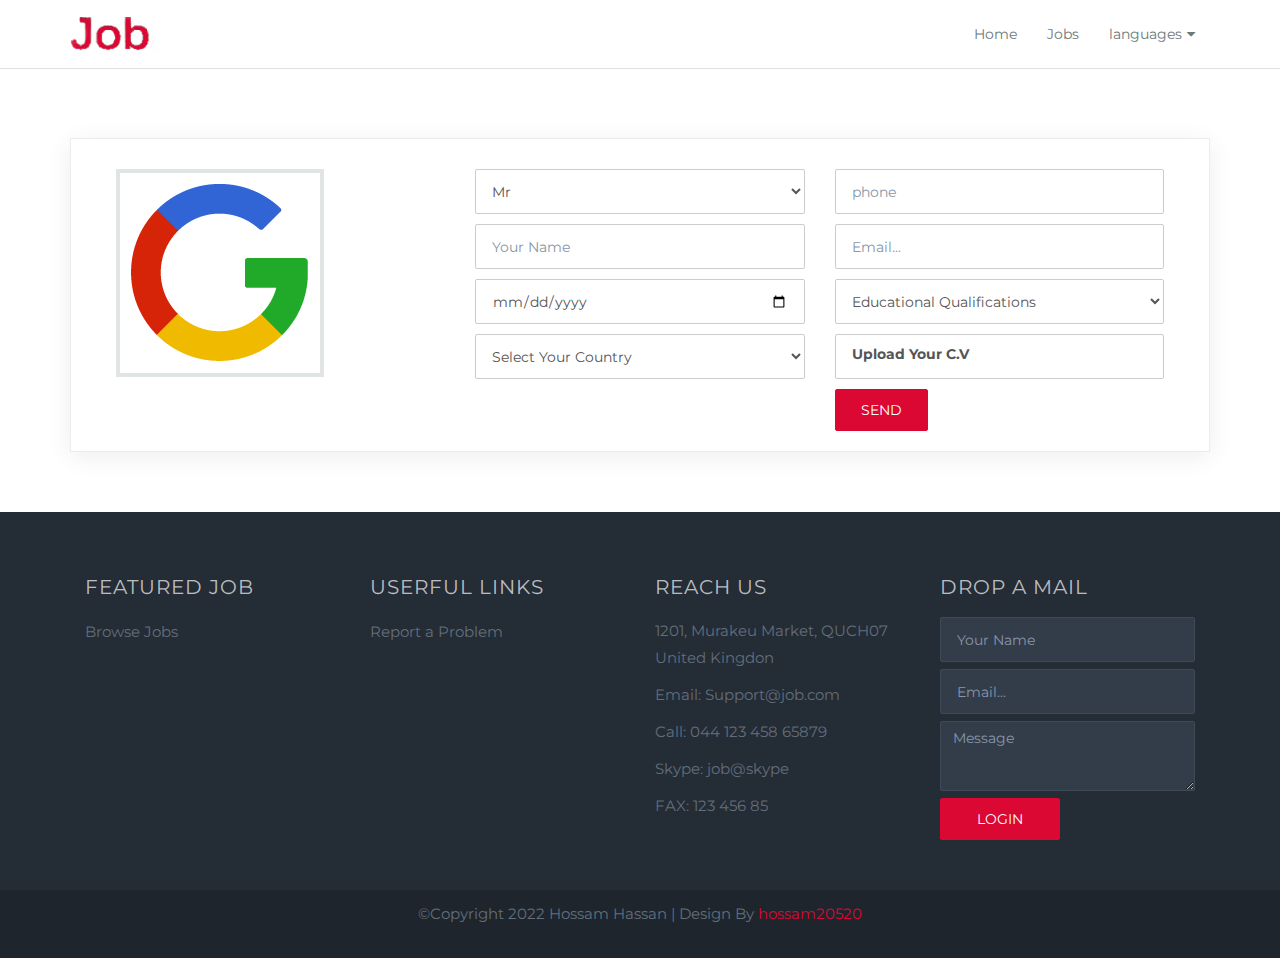
==== apply-form.html @ 7c77bc92 "first" ====
<!doctype html>
<html class="no-js" lang="en">
    <head>
        <meta charset="utf-8">
        <meta http-equiv="X-UA-Compatible" content="IE=edge,chrome=1">
        <title>Jober Desk | Responsive Job Portal Template</title>
        <meta name="description" content="">
        <meta name="viewport" content="width=device-width, initial-scale=1">
		
        <!-- All Plugin Css --> 
		<link rel="stylesheet" href="css/plugins.css">
		
		<!-- Style & Common Css --> 
		<link rel="stylesheet" href="css/common.css">
        <link rel="stylesheet" href="css/main.css">

    </head>
	
    <body>

		<!-- Navigation Start  -->
		<nav class="navbar navbar-default navbar-sticky bootsnav">

			<div class="container">      
				<!-- Start Header Navigation -->
				<div class="navbar-header">
					<button type="button" class="navbar-toggle" data-toggle="collapse" data-target="#navbar-menu">
						<i class="fa fa-bars"></i>
					</button>
					<a class="navbar-brand" href="index.html"><img src="img/logo.png" class="logo" alt=""></a>
				</div>
				<!-- End Header Navigation -->

				<!-- Collect the nav links, forms, and other content for toggling -->
				<div class="collapse navbar-collapse" id="navbar-menu">
					<ul class="nav navbar-nav navbar-right" data-in="fadeInDown" data-out="fadeOutUp">
							<li><a href="index.html">Home</a></li> 
							<!-- <li><a href="login.html">Login</a></li> -->
							<li><a href="browse-job.html">Jobs</a></li> 
							<li class="dropdown">
								<a href="#" class="dropdown-toggle" data-toggle="dropdown">languages</a>
								<ul class="dropdown-menu animated fadeOutUp" style="display: none; opacity: 1;">
									<li class="active"><a href="#">English</a></li>
									<li><a href="#">عربي</a></li>
									<li><a href="">日本語</a></li>
									<li><a href="">සිංහල</a></li>
									<li><a href="">தமிழ்</a></li>
									
									
								</ul>
							</li>
						</ul>
				</div><!-- /.navbar-collapse -->
			</div>   
		</nav>
		<!-- Navigation End  -->
	
    <!-- Main jumbotron for a primary marketing message or call to action -->
	<!-- <section class="inner-banner" style="backend:#242c36 url(https://via.placeholder.com/1920x600)no-repeat;">
		<div class="container">
			<div class="caption">
				<h2>Get your jobs</h2>
				<p>Get your Popular jobs <span>202 New job</span></p>
			</div>
		</div>
	</section> -->


	<section class="profile-detail">
		<div class="container">
			<div class="col-md-12">
				<div class="row">
					
					
					
					<div class="basic-information">

	
						<form>

							<div class="col-md-4 col-sm-4"> 
								<img src="img/google.png" alt="" class="img-responsive">
								<br>
							</div>
						<div class="col-md-4 col-sm-4"> 
							<select class="form-control selectpicker">
								<option>Mr</option>
								<option>Mrs</option>
								<option>Ms</option>
								<option>Dr</option>
								<option>Other</option>
							
							  </select>
							  <input type="text" class="form-control input-lg" placeholder="Your Name">
							  <input type="date" class="form-control input-lg" placeholder="Date of Birth">

							  <select class="form-control selectpicker">
								<option>Select Your Country</option>
								<option>EGYPT</option>
								<option>USA</option>
							  </select>
						</div>

						<div class="col-md-4 col-sm-4"> 

							
						
								
								<input type="text" class="form-control input-lg" placeholder="phone">
								<input type="text" class="form-control input-lg" placeholder="Email...">
								
								<select class="form-control selectpicker">
									<option>Educational Qualifications</option>
									<option>O/L</option>
									<option>Diploma</option>
									<option>Master</option>
								  </select>
								  <input type="file" id="files" class="hidden"/>
                                <label  class="form-control input-lg" for="files">Upload Your C.V</label>
								<!-- <textarea class="form-control" placeholder="Message"></textarea> -->

								
								<button type="submit" class="btn btn-primary">SEND</button>
							
						</div>
						
						
					</form>
			
					</div>
					
				</div>
			</div>
		</div>
	</section>

		<!-- footer start -->
		<footer>
			<div class="container">
				<div class="col-md-3 col-sm-6">
					<h4>Featured Job</h4>
					<ul>
						<li><a href="#">Browse Jobs</a></li>
					
					</ul>
				</div>
				
				<div class="col-md-3 col-sm-6">
					<h4>Userful links</h4>
					<ul>
					
						
						<li><a href="#">Report a Problem</a></li>
					
					
					</ul>
				</div>
				
				<div class="col-md-3 col-sm-6">
					<h4>Reach Us</h4>
					<address>
					<ul>
					<li>1201, Murakeu Market, QUCH07<br>
					United Kingdon</li>
					<li>Email: Support@job.com</li>
					<li>Call: 044 123 458 65879</li>
					<li>Skype: job@skype</li>
					<li>FAX: 123 456 85</li>
					</ul>
					</address>
				</div>
				
				<div class="col-md-3 col-sm-6">
					<h4>Drop A Mail</h4>
					<form>
						<input type="text" class="form-control input-lg" placeholder="Your Name">
						<input type="text" class="form-control input-lg" placeholder="Email...">
						<textarea class="form-control" placeholder="Message"></textarea>
						<button type="submit" class="btn btn-primary">Login</button>
					</form>
				</div>
				
				
			</div>
			<div class="copy-right">

			 <p>&copy;Copyright 2022 Hossam Hassan | Design By <a href="https://github.com/hossam20520">hossam20520</a></p>
			</div>
		</footer>
		 
		<script type="text/javascript" src="js/jquery.min.js"></script>
		<script src="js/bootstrap.min.js"></script>
		<script type="text/javascript" src="js/owl.carousel.min.js"></script>
		<script src="js/bootsnav.js"></script>
		<script src="js/main.js"></script>
    </body>
</html>
---- css/common.css ----
/* ==============================================================

Template name : Bootsnav - Multi Purpose Header
Categorie : Bootstrap Menu in CSS
Author : adamnurdin01
Version : v.1.1
Created : 2016-06-02
Last update : 2016-06-11

============================================================== */
/*
Typography
=========================== */
html,body {
    width:100%;
    height: auto;
    margin:0;
    padding:0;
    overflow-x: hidden;
}

body {
    font-family: 'Open Sans', sans-serif;
    position: relative;
	font-size:14px;
	line-height:24px;
	color:#6f6f6f;
}

a{
    color: #6f6f6f;
}

a,
a:active,
a:focus,
a:hover{
	outline:none;
	-webkit-transition: all 0.3s ease-in-out;
	-moz-transition: all 0.3s ease-in-out;
	-o-transition: all 0.3s ease-in-out;
	-ms-transition: all 0.3s ease-in-out;
	transition: all 0.3s ease-in-out;
}

a:hover{
	text-decoration:underline;
}

h1, h2, h3, h4, h5, h6{
	color:#3f3f3f;
	margin:0 0 15px 0;
    letter-spacing: 1px;
    font-weight: bold;
}

h1{
	font-size:48px;
	line-height:52px;
}

h2{
	font-size:36px;
	line-height:48px;
}

h3{
	font-size:30px;
	line-height:36px;
}

h4{
	font-size:24px;
	line-height:30px;
}

h5{
	font-size:18px;
	line-height:24px;
}

h6{
	font-size:14px;
	line-height:18px;
}

p{
	margin-bottom:20px;
}

.wrapper{
    min-height: 800px;
}

/*
Navbar
=========================== */
/* Navbar Atribute ------*/
.attr-nav > ul > li > a{
    padding: 28px 15px;
}

ul.cart-list > li.total > .btn{
    border-bottom: solid 1px #cfcfcf !important;
    color: #fff !important;
    padding: 10px 15px;
}

@media (min-width: 1024px) {
    /* Navbar General ------*/
    nav.navbar ul.nav > li > a{
        padding: 30px 15px;
        font-weight: 600;
    }
    
    nav.navbar .navbar-brand{
        margin-top: 0;
    }
    


    nav.navbar .navbar-brand{
        margin-top: 0;
    }
    
    nav.navbar .navbar-brand img.logo{
        position:relative;
		max-width: 80%;
		top:2px;
    }
	nav.navbar.sticked .navbar-brand img.logo{
        position:relative;
		top:7px;
		max-width:60%;
    }
    
    nav.navbar li.dropdown ul.dropdown-menu{
        border-top: solid 5px;
    }
    
    /* Navbar Center ------*/
    nav.navbar-center .navbar-brand{
        margin: 0 !important;
    }
    
    /* Navbar Brand Top ------*/
    nav.navbar-brand-top .navbar-brand{
        margin: 10px !important;
    }
    
    /* Navbar Full ------*/
    nav.navbar-full .navbar-brand{
        position: relative;
        top: -15px;
    }
    
    /* Navbar Sidebar ------*/
    nav.navbar-sidebar ul.nav,
    nav.navbar-sidebar .navbar-brand{
        margin-bottom: 50px;
    }
    
    nav.navbar-sidebar ul.nav > li > a{
        padding: 10px 15px;
        font-weight: bold;
    }
    
    /* Navbar Transparent & Fixed ------*/
    nav.navbar.bootsnav.navbar-transparent.white{
        background-color: rgba(255,255,255,0.3);
        border-bottom: solid 1px #bbb;
    }
    
    nav.navbar.navbar-inverse.bootsnav.navbar-transparent.dark,
    nav.navbar.bootsnav.navbar-transparent.dark{
        background-color: rgba(0,0,0,0.3);
        border-bottom: solid 1px #555;
    }
    
    nav.navbar.bootsnav.navbar-transparent.white .attr-nav{
        border-left: solid 1px #bbb;
    }
    
    nav.navbar.navbar-inverse.bootsnav.navbar-transparent.dark .attr-nav,
    nav.navbar.bootsnav.navbar-transparent.dark .attr-nav{
        border-left: solid 1px #555;
    }
    
    nav.navbar.bootsnav.no-background.white .attr-nav > ul > li > a,
    nav.navbar.bootsnav.navbar-transparent.white .attr-nav > ul > li > a,
    nav.navbar.bootsnav.navbar-transparent.white ul.nav > li > a,
    nav.navbar.bootsnav.no-background.white ul.nav > li > a{
        color: #fff;
    }
    
    nav.navbar.bootsnav.navbar-transparent.dark .attr-nav > ul > li > a,
    nav.navbar.bootsnav.navbar-transparent.dark ul.nav > li > a{
        color: #eee;
    }
}

@media (max-width: 992px) {
    /* Navbar General ------*/
    nav.navbar .navbar-brand{
        margin-top: 0;
        position: relative;
        top: -2px;
    }
    
    nav.navbar .navbar-brand img.logo{
    width: 150px;
    margin-top: 8px;
    }
    
    .attr-nav > ul > li > a{
        padding: 16px 15px 15px;
    }
    
    /* Navbar Mobile slide ------*/
    nav.navbar.navbar-mobile ul.nav > li > a{
        padding: 15px 15px;
    }
    
    nav.navbar.navbar-mobile ul.nav ul.dropdown-menu > li > a{
        padding-right: 15px !important;
        padding-top: 15px !important;
        padding-bottom: 15px !important;
    }
    
    nav.navbar.navbar-mobile ul.nav ul.dropdown-menu .col-menu .title{
        padding-right: 30px !important;
        padding-top: 13px !important;
        padding-bottom: 13px !important;
    }
    
    nav.navbar.navbar-mobile ul.nav ul.dropdown-menu .col-menu ul.menu-col li a{
        padding-top: 13px !important;
        padding-bottom: 13px !important;
    }
    
    /* Navbar Full ------*/
     nav.navbar-full .navbar-brand{
        top: 0;
        padding-top: 10px;
    }
}

/* Navbar Inverse
=================================*/
nav.navbar.navbar-inverse{
    background-color: #222;
    border-bottom: solid 1px #303030;
}

nav.navbar.navbar-inverse ul.cart-list > li.total > .btn{
    border-bottom: solid 1px #222 !important;
}

nav.navbar.navbar-inverse ul.cart-list > li.total .pull-right{
    color: #fff;
}

nav.navbar.navbar-inverse.megamenu ul.dropdown-menu.megamenu-content .content ul.menu-col li a,
nav.navbar.navbar-inverse ul.nav > li > a{
    color: #eee;
}

nav.navbar.navbar-inverse ul.nav > li.dropdown > a{
    background-color: #222;
}

nav.navbar.navbar-inverse li.dropdown ul.dropdown-menu > li > a{
    color: #999;
}

nav.navbar.navbar-inverse ul.nav .dropdown-menu h1,
nav.navbar.navbar-inverse ul.nav .dropdown-menu h2,
nav.navbar.navbar-inverse ul.nav .dropdown-menu h3,
nav.navbar.navbar-inverse ul.nav .dropdown-menu h4,
nav.navbar.navbar-inverse ul.nav .dropdown-menu h5,
nav.navbar.navbar-inverse ul.nav .dropdown-menu h6{
    color: #fff;
}

nav.navbar.navbar-inverse .form-control{
    background-color: #333;
    border-color: #303030;
    color: #fff;
}

nav.navbar.navbar-inverse .attr-nav > ul > li > a{
    color: #eee;
}

nav.navbar.navbar-inverse .attr-nav > ul > li.dropdown ul.dropdown-menu{
    background-color: #222;
    border-left: solid 1px #303030;
    border-bottom: solid 1px #303030;
    border-right: solid 1px #303030;
}

nav.navbar.navbar-inverse ul.cart-list > li{
    border-bottom: solid 1px #303030;
    color: #eee;
}

nav.navbar.navbar-inverse ul.cart-list > li img{
    border: solid 1px #303030;
}

nav.navbar.navbar-inverse ul.cart-list > li.total{
    background-color: #333;
}

nav.navbar.navbar-inverse .share ul > li > a{
    background-color: #555;
}

nav.navbar.navbar-inverse .dropdown-tabs .tab-menu{
    border-right: solid 1px #303030;
}

nav.navbar.navbar-inverse .dropdown-tabs .tab-menu > ul > li > a{
    border-bottom: solid 1px #303030;
}

nav.navbar.navbar-inverse .dropdown-tabs .tab-content{
    border-left: solid 1px #303030;
}

nav.navbar.navbar-inverse .dropdown-tabs .tab-menu > ul > li > a:hover,
nav.navbar.navbar-inverse .dropdown-tabs .tab-menu > ul > li > a:focus,
nav.navbar.navbar-inverse .dropdown-tabs .tab-menu > ul > li.active > a{
    background-color: #333 !important;
}

nav.navbar-inverse.navbar-full ul.nav > li > a{
    border:none;
}

nav.navbar-inverse.navbar-full .navbar-collapse .wrap-full-menu{
    background-color: #222;
}

nav.navbar-inverse.navbar-full .navbar-toggle{
    background-color: #222 !important;
    color: #6f6f6f;
}

@media (min-width: 1024px) {
    nav.navbar.navbar-inverse ul.nav .dropdown-menu{
        background-color: #222 !important;
        border-left: solid 1px #303030 !important;
        border-bottom: solid 1px #303030 !important;
        border-right: solid 1px #303030 !important;
    }

    nav.navbar.navbar-inverse li.dropdown ul.dropdown-menu > li > a{
        border-bottom: solid 1px #303030;
    }
    
    nav.navbar.navbar-inverse ul.dropdown-menu.megamenu-content .col-menu{
        border-left: solid 1px #303030;
        border-right: solid 1px #303030;
    }
    
    nav.navbar.navbar-inverse.navbar-transparent.dark{
        background-color: rgba(0,0,0,0.3);
        border-bottom: solid 1px #999;
    }
    
    nav.navbar.navbar-inverse.navbar-transparent.dark .attr-nav{
        border-left: solid 1px #999;
    }
    
    nav.navbar.navbar-inverse.no-background.white .attr-nav > ul > li > a,
    nav.navbar.navbar-inverse.navbar-transparent.dark .attr-nav > ul > li > a,
    nav.navbar.navbar-inverse.navbar-transparent.dark ul.nav > li > a,
    nav.navbar.navbar-inverse.no-background.white ul.nav > li > a{
        color: #fff;
    }
    
    nav.navbar.navbar-inverse.no-background.dark .attr-nav > ul > li > a,
    nav.navbar.navbar-inverse.no-background.dark .attr-nav > ul > li > a,
    nav.navbar.navbar-inverse.no-background.dark ul.nav > li > a,
    nav.navbar.navbar-inverse.no-background.dark ul.nav > li > a{
        color: #3f3f3f;
    }
}
@media (max-width: 992px)  {
    nav.navbar.navbar-inverse .navbar-toggle{
        color: #eee;
        background-color: #222 !important;
    }
    
    nav.navbar.navbar-inverse .navbar-nav > li > a{
        border-top: solid 1px #303030;
        border-bottom: solid 1px #303030;
    }
    
    nav.navbar.navbar-inverse ul.nav li.dropdown ul.dropdown-menu  > li > a{
        color: #999;
        border-bottom: solid 1px #303030;
    }
    
    nav.navbar.navbar-inverse .dropdown .megamenu-content .col-menu .title{
        border-bottom: solid 1px #303030;
        color: #eee;
    }
    
    nav.navbar.navbar-inverse .dropdown .megamenu-content .col-menu ul > li > a{
        border-bottom: solid 1px #303030;
        color: #999 !important;
    }
    
    nav.navbar.navbar-inverse .dropdown .megamenu-content .col-menu.on:last-child .title{
        border-bottom: solid 1px #303030;
    }
    
    nav.navbar.navbar-inverse .dropdown-tabs .tab-menu > ul{
        border-top: solid 1px #303030;
    }
    
    nav.navbar.navbar-inverse.navbar-mobile .navbar-collapse{
        background-color: #222;
    }
}
@media (max-width: 767px)  {
    nav.navbar.navbar-inverse.navbar-mobile ul.nav{
        border-top: solid 1px #222;
    }
	h1{
	font-size:30px;
	line-height:32px;
}

h2{
	font-size:24px;
	line-height:27px;
}

h3{
	font-size:26px;
	line-height:24px;
}

h4{
	font-size:20px;
	line-height:20px;
}

h5{
	font-size:16px;
	line-height:16px;
}

h6{
	font-size:12px;
	line-height:10px;
}

p{
	margin-bottom:10px;
}
}
---- css/main.css ----
/*------------------------------------------------------------------

Project:	Jober Desk
Version:	1.0
Last change:	7/08/17
Primary use:	Online Job Portal Theme
-------------------------------------------------------------------*/
@import url('https://fonts.googleapis.com/css?family=Montserrat:300,300i,400,400i,500,600,700');
/* ==========================================================================
   Author's custom styles
   ========================================================================== */
body{
background:#ffffff;
font-family: 'Montserrat', sans-serif;
font-size:15px;
color:#636e7b;
}
section{
padding:70px 0px 60px 0px;
}
h1, h2, h3, h4, h5, h6 {
    color:#242c36;
    margin: 0 0 15px 0;
    letter-spacing: 1px;
    font-weight: bold;
}
.dark{
background:#f4f5f7;
}
.form-control {
    border: 1px solid #ccc;
    border-radius: 2px;
    height: 45px;
    margin-bottom: 10px;
    box-shadow: none;
    font-size: 14px;
}
.btn-primary, .btn-primary:hover, .btn-primary:focus, .btn-primary.focus, .btn-primary:active, .btn-primary.active, .open>.dropdown-toggle.btn-primary {
    color: #fff;
    background-color: #da0833;
    border-color: #da0833;
    text-transform: uppercase;
    border-radius: 2px;
    box-shadow: none;
    padding: 10px 25px;
}
.form-control::-moz-placeholder{color:#8796a9;opacity:1}
.form-control:-ms-input-placeholder{color:#8796a9}
.form-control::-webkit-input-placeholder{color:#8796a9}
/*---------------Navigation Start-----------------*/
nav.navbar.bootsnav ul.nav > li > a {
    color: #6b797c;
	font-weight:400;
	font-size:14.2px;
	font-family: 'Montserrat', sans-serif;
    background-color: transparent !important;
}
nav.navbar.bootsnav ul.nav > li > a:hover{
color:#da0833;
}
nav.navbar.bootsnav ul.nav > li.active> a{
color:#da0833;
}
@media (min-width: 1024px){
nav.navbar li.dropdown ul.dropdown-menu {
border-top: solid 5px #da0833 !important;
}
}
/*-------------------Banner Start-----------------------*/
.main-banner{
background-size:cover !important;
background-position:center !important;
padding:14% 0;
position:relative;
text-align:center;
color:#ffffff;
margin:0;
}
.main-banner .caption{
position:relative;
}
.main-banner h2{
color:#ffffff;
font-weight:400;
display: block;
 margin-bottom: 25px;
}
.main-banner:before{
content:"";
display:block;
top:0;
bottom:0;
left:0;
right:0;
position:absolute;
background:rgba(12,20,25,0.3);
}
fieldset {
margin-top: 52px;
background: rgba(255,255,255,0.3);
padding: 20px 20px 10px 20px;
}
fieldset .no-pad{
margin:0;
padding:0;
}
.main-banner fieldset select.selectpicker, .main-banner fieldset .form-control, .main-banner fieldset .seub-btn {
width: 100%;
color: #6b797c;
padding: 19px 15px;
border: none;
border-radius: 0;
height: auto;
line-height: 1.5;
font-size: 16px;
height:60px;
}
.main-banner fieldset select.selectpicker:focus, .main-banner fieldset .form-control:focus, .main-banner fieldset .seub-btn:focus{
outline:none;
}
.main-banner fieldset .border-right{
border-right:1px solid rgba(107,121,124,0.3) !important;
}
.main-banner .btn.seub-btn{
background:#da0833 ;
color:#ffffff;
text-transform:uppercase;
font-size:18px;
text-shadow:none;
line-height: 1.2;
}

/*--------------------Default Page Header-----------------------*/
.jumbotron{
background:url(../img/background.jpg);
background-size:cover;
background-position:center;
padding:13% 0;
position:relative;
text-align:center;
color:#ffffff;
margin:0;
}
.jumbotron:before{
content:"";
display:block;
top:0;
bottom:0;
left:0;
right:0;
position:absolute;
background:rgba(12,20,25,0.5);
}
.user-img{
max-width:220px;
position:relative;
margin:0 auto;
}
.jumbotron img{
display:table;
max-width:200px;
border-radius:50%;
margin:0 auto;
position:relative;
border:6px solid rgba(255,255,255,0.8);
}
.caption.bott{
margin-bottom:80px;
}
.notify {
position: relative;
margin-top: -5px;
}
.notify .ring {
position: absolute;
top: -20px;
left: 50px;
height: 25px;
width: 25px;
z-index: 10;
border: 5px solid #da0833;
border-radius: 100%;
-moz-animation: ring 1s ease-in;
-moz-animation-iteration-count: infinite;
-o-animation: ring 1s ease-in;
-o-animation-iteration-count: infinite;
-webkit-animation: ring 1s ease-in;
-webkit-animation-iteration-count: infinite;
animation-iteration-count: infinite;
}
.notify .ring-point {
width: 6px;
height: 6px;
-webkit-border-radius: 30px;
-moz-border-radius: 30px;
border-radius: 100%;
background-color: #da0833;
position: absolute;
left: 59px;
top: -10px;
}
@-moz-keyframes ring{0%{-moz-transform:scale(0);opacity:0}25%{-moz-transform:scale(.1);opacity:.1}50%{-moz-transform:scale(.5);opacity:.3}75%{-moz-transform:scale(.8);opacity:.5}100%{-moz-transform:scale(1);opacity:0}}@-webkit-keyframes ring{0%{-webkit-transform:scale(0);opacity:0}25%{-webkit-transform:scale(.1);opacity:.1}50%{-webkit-transform:scale(.5);opacity:.3}75%{-webkit-transform:scale(.8);opacity:.5}100%{-webkit-transform:scale(1);opacity:0}}
.jumbotron h4{
font-size:28px;
margin-top:12px;
margin-bottom:10px;
position:relative;
color:#ffffff;
}
.jumbotron p{
font-size:17px;
position:relative;
}
.jumbotron p span{
font-size:14px;
color:#13ad00;
}
.basic-information{
    position: relative;
    z-index: 1;
    background-color: #fff;
    padding: 30px 30px 20px;
    -webkit-box-shadow: 0 5px 25px 0 rgba(0,0,0,.07);
    box-shadow: 0 5px 25px 0 rgba(0,0,0,.07);
	border: 1px solid #eaecf1;
	display: table;
    width: 100%;
}

.profile-detail img{
border:4px solid rgba(107,121,124,0.2);
}
.basic-information h2{
margin:0;
margin-bottom:10px;
color:#404b4d;
}
.basic-information h2 span{
color:#da0833;
font-size:15.5px;
display:block;
}

.basic-information p{
font-size:17px;
}
.information{
margin:0;
padding:0;
}

.information li{
display:block;
padding:10px 0;
font-size:15.5;
list-style:none;
border-bottom:1px solid rgba(107,121,124,0.1);
}
.information li span{
display: inline-block;
font-weight:bold;
width:150px;
}
.social{
margin:0;
padding:50px 0;
display:inline-block;
width:100%;
}
.social li{
list-style:none;
float:left;
margin-bottom:7px;
}
.social li a{
font-size:15px;
color:#6b797c;
}
.social li:hover a, .social li:focus a{
text-decoration:none;
}
a.facebook {
    border: 1px solid #295396;
    width: 90%;
    display: inline-block;
   padding: 4px 5px;
    border-radius: 50px;
}
a.google {
    border: 1px solid #d6201f;
    width: 90%;
    display: inline-block;
    padding: 4px 5px;
    border-radius: 50px;
}
a.twitter {
    border: 1px solid #1da0f2;
    width: 90%;
    display: inline-block;
    padding: 4px 5px;
    border-radius: 50px;
}
a.linkedin {
    border: 1px solid #0077b5;
    width: 90%;
    display: inline-block;
    padding: 4px 5px;
    border-radius: 50px;
}
a.instagram {
    border: 1px solid #d3368c;
    width: 90%;
    display: inline-block;
    padding: 4px 5px;
    border-radius: 50px;
}
.social li i {
    width: 42px;
    height: 42px;
    border-radius: 50%;
    color: #ffffff;
    line-height: 42px;
    text-align: center;
	margin-right:7px;
}

.social li .facebook i{
background:#295396;
}
.social li .google i{
background:#d6201f;
}
.social li .twitter i{
background:#1da0f2;
}
.social li .linkedin i{
background:#0077b5;
}
.social li .instagram i{
background:#d3368c;;
}
.panel {
-webkit-box-shadow: 0 1px 2px rgba(0,0,0,.05);
box-shadow: none;
border: none;
}
.panel-default>.panel-heading {
background: #f4f5f7;
box-shadow: none;
border: none;
color: #505a5d;
}
.basic-information p {
font-size: 16px;
line-height: 1.9;
}
.service-tag {
background-color: #da0833;
border-radius: 0 2px 2px 0;
color: #fff;
display: inline-block;
font-size: 11px;
font-weight: 700;
line-height: 1.2727272727;
margin: 2px 4px 2px 10px;
padding: 3px 7px;
position: relative;
text-transform: uppercase;
}
.service-tag:after {
background-color: #fff;
border-radius: 50%;
content: "";
height: 4px;
position: absolute;
top: 8px;
left: -2px;
width: 4px;
}
.service-tag:before {
border-top: 10px solid transparent;
border-right: 8px solid #da0833;
border-bottom: 10px solid transparent;
content: "";
height: 0;
position: absolute;
top: 0;
left: -8px;
width: 0;
}
.panel-body ul{
margin:0;
padding:0;
margin-top:20px;
}
.panel-body ul li{
list-style:none;
line-height:1.7;
padding: 0 0 6px 10px;
margin: 10px 0;
margin-left: 16px;
}
.panel-body ul li:before{
display: inline-block;
font: normal normal normal 14px/1 FontAwesome;
font-size: inherit;
text-rendering: auto;
-webkit-font-smoothing: antialiased;
content: "\f067";
color:#da0833;
padding: 8px 12px 8px 5px;
margin-left: -31px;
}

/*----------------------------Features Style-------------------------*/
.features-content {
border: 1px solid #f4f5f7;
padding: 20px 15px;
text-align: center;
border-radius: 5px;
margin-bottom:30px;
box-shadow: 0px 0px 10px 0px rgba(107,121,124,0.2);
}
.features-content h3{
font-weight:400;
color:#475052;
font-size:18px;
text-transform:uppercase;
margin-bottom:0;
}

.features-content p{
font-weight:300;
color:#6b797c;
line-height:1.8;
font-size:14px;
}

.features-content span{
font-size:45px;
margin-bottom:25px;
color:#da0833;
}

/*--------------------Style for Browse Job----------------------*/
.jobs .row{
margin:0;
}
.heading{
text-align:center;
margin-bottom:30px;
}
.heading h2{
font-weight:400;
margin-bottom:10px;
}
.heading p{
font-weight:300;
font-size:17px;
}
.companies{
margin-top:30px;
}
.company-logo{
display: table;
width: 100%;
}
.company-logo img{
margin:0 auto;
max-width:100px
}
.company-content{
}
.company-content h3{
font-size:25px;
font-weight:400;
margin-bottom:10px;
margin-top:7px;
}
.company-content h3 span {
font-size: 13px;
padding: 2px 20px;
float: right;
text-align: center;
color: #ffffff;
margin-top: 5px;
display: inline-block;
line-height: 1.7;
border-radius: 2px;
}
.company-content p span{
font-size:15px;
margin-right:20px;
margin-bottom:10px;
}
.company-content p span i{
font-size:15px;
margin-right:5px;
}
.company-list {
background: #ffffff;
margin: 12px 0;
padding: 12px 0 12px 0;
border:1px solid #f4f5f7;
-webkit-box-shadow:0px 0px 10px 0px rgba(107,121,124,0.2);
box-shadow:0px 0px 10px 0px rgba(107,121,124,0.2);
}
.company-content h3 .full-time{
background:#1ec715;
}
.company-content h3 .freelance{
background:#01b5ff;
}
.company-content h3 .internship{
background:#cc68f3;
}
.company-content h3 .part-time{
background:#ff8f3e;
}
.brows-btn{
background:#da0833 ;
color:#ffffff;
text-transform:uppercase;
font-size:16px;
display:table;
text-shadow:none;
line-height: 1.2;
margin:20px auto;
font-weight:400;
padding:14px 25px;
}
/*--------------------Style for Job Filter----------------------*/
.jobs{
padding:60px 0;
}
.jobs .row{
margin:0;
}
.heading{
text-align:center;
margin-bottom:30px;
}
.heading h2{
font-weight:400;
margin-bottom:10px;
}
.heading p{
font-weight:300;
font-size:20px;
}
.companies{
margin-top:30px;
}
.company-logo{
display: table;
width: 100%;
}
.company-logo img{
margin:0 auto;
max-width:100px
}
.company-content{
}
.company-content h3{
font-size:25px;
font-weight:400;
margin-bottom:10px;
margin-top:7px;
}
.company-content h3 span {
font-size: 13px;
padding: 2px 20px;
float: right;
text-align: center;
color: #ffffff;
margin-top: 5px;
display: inline-block;
line-height: 1.7;
border-radius: 2px;
}
.company-content p span{
font-size:15px;
margin-right:20px;
margin-bottom:10px;
}
.company-content p span i{
font-size:15px;
margin-right:5px;
}
.company-list {
background: #ffffff;
margin: 12px 0;
padding: 12px 0 12px 0;
border:1px solid rgba(107,121,124,0.3);
-webkit-box-shadow: 0 5px 25px 0 rgba(0,0,0,.07);
box-shadow: 0 5px 25px 0 rgba(0,0,0,.07);
}

.brows-btn{
background:#da0833;
color:#ffffff;
text-transform:uppercase;
font-size:16px;
display:table;
text-shadow:none;
line-height: 1.2;
margin:20px auto;
font-weight:400;
padding:14px 25px;
}
.btn.view-job{
border:none;
background:#007ffe;
border-radius:1px;
padding:1em 2em;
display:block;
margin-top:25px;
width:100%;
color:#ffffff;
}
.top-pad{
padding-top:3em;
}
.filter-list{
margin:0;
padding:0;
}
.filter-list li{
margin:0;
padding:0;
font-weight:300;
list-style:none;
padding-left:10px;
display:inline-block;
}
.filter-list label{
font-weight:normal;
margin:0 5px;
}
.checkbox-custom, .radio-custom {
opacity: 0;
position: absolute;   
}
.checkbox-custom, .checkbox-custom-label, .radio-custom, .radio-custom-label {
display: inline-block;
vertical-align: middle;
margin: 5px;
cursor: pointerer;
}
.checkbox-custom-label, .radio-custom-label {
position: relative;
}
.checkbox-custom + .checkbox-custom-label:before, .radio-custom + .radio-custom-label:before {
content: '';
background: #fff;
display: inline-block;
vertical-align: middle;
width: 20px;
height: 20px;
padding: 2px;
border-radius:50%;
margin-right: 10px;
text-align: center;
}
.checkbox-custom:checked + .checkbox-custom-label:before {
background: #ef193c;
box-shadow: inset 0px 0px 0px 4px #fff;
}
.radio-custom + .radio-custom-label:before {
border-radius: 50%;
}
.radio-custom:checked + .radio-custom-label:before {
background: #ef193c;
box-shadow: inset 0px 0px 0px 4px #fff;
}
.company-brands label{
font-weight:normal;
color:#828f99;
font-size:15px;
}
.checkbox-custom:focus + .checkbox-custom-label, .radio-custom:focus + .radio-custom-label {
  outline:none /* focus style */
}
.company-brands input[type='checkbox']:focus{
outline:none;
}
.company-brands label:focus{
outline:none;
}
.checkbox-custom + .part-time.checkbox-custom-label:before, .radio-custom + .part-time.radio-custom-label:before {
border:2px solid #0080ff;
}
.checkbox-custom:checked + .part-time.checkbox-custom-label:before {
background: #0080ff;
}
.checkbox-custom + .full-time.checkbox-custom-label:before, .radio-custom + .full-time.radio-custom-label:before {
border:2px solid #40af37;
}
.checkbox-custom:checked + .full-time.checkbox-custom-label:before {
background: #40af37;
}
.checkbox-custom + .freelancing.checkbox-custom-label:before, .radio-custom + .freelancing.radio-custom-label:before {
border:2px solid #0080ff;
}
.checkbox-custom:checked + .freelancing.checkbox-custom-label:before {
background: #0080ff;
}
.checkbox-custom + .internship.checkbox-custom-label:before, .radio-custom + .internship.radio-custom-label:before {
border:2px solid #ef183c;
}
.checkbox-custom:checked + .internship.checkbox-custom-label:before {
background: #ef183c;
}
/*-----------------------counter Section start-------------------------*/
.counter{
background:#da0833;
padding:60px 0;
}

.counter-text{
text-align:center;
color:#ffffff;
}

.counter-text h3{
color:#ffffff;
font-weight:400;
font-size:32px;
margin-bottom:5px;
}

.counter-text p{
color:#ffffff;
font-weight:400;
font-size:17px;
text-transform:uppercase;
margin-bottom:0;
}

.counter-text span{
font-size:35px;
color:rgba(255,255,255,0.7);
margin-bottom:15px;
}

/*--------------------Testimonial Start------------------------*/
.testimonials{
background:#f4f5f7;
padding:60px 0;
}
.testimonial{
    text-align: center;
    margin: 50px 10px 0;

}
.testimonial .pic{
    width: 100px;
    height: 100px;
    border-radius: 50%;
    border: 5px solid rgba(255,255,255,0.3);
    display: inline-block;
    margin-top: -50px;
    overflow: hidden;
    box-shadow:0 2px 6px rgba(0, 0, 0, 0.15);
}
.testimonial .pic img{
    width: 100%;
    height: auto;
}
.testimonial .description {
    font-size: 22px;
    line-height: 34px;
    margin: 10px 0 20px;
    font-family: initial;
    font-style: italic;
}
.testimonial .testimonial-title{
    font-size: 14px;
    font-weight: bold;
    margin: 0;
    color: #da0833;
    text-transform: uppercase;
}
.testimonial .post{
    display: block;
    font-size: 13px;
    color: #777;
    text-transform: capitalize;
}

.owl-theme .owl-controls{
    margin-top:10px;
}
.owl-theme .owl-controls .owl-pagination{
    width: 140px;
    padding: 10px;
    margin: 0 auto;
    line-height: 13px;
}
.owl-theme .owl-controls .owl-page span{
    width: 12px;
    height: 12px;
    border-radius: 50%;
    background: transparent;
    border: 1px solid #6b797c;	
}
.owl-theme .owl-controls .owl-page.active span,
.owl-theme .owl-controls.clickable .owl-page:hover span{
    border: 4px solid #da0833;
}
/*------------------package section start---------------*/
.package-box {
    background: #ffffff;
	border-radius:6px 6px 0px 0px;
	overflow:hidden;
	margin-bottom:30px;
	text-align:center;
    padding:0px 10px 30px 10px;
    border: 1px solid #f4f5f7;
    -webkit-box-shadow: 0px 0px 10px 0px rgba(107,121,124,0.2);
    box-shadow: 0px 0px 10px 0px rgba(107,121,124,0.2);
}
.package-header {
    padding: 20px 0;
}
.package-header i {
    font-size: 3em;

}
.package-header h3 {
    text-transform: uppercase;
    color: #242c36;
    font-size: 20px;
    font-weight: 600;
}
.package-info ul {
    padding: 0 15px;
    margin: 0;
}
.package-info ul li {
    padding: 10px 0;
	list-style:none;
    border-bottom: 1px solid #f4f5f7;
}
.package-price {
    padding: 20px 0;
}
.package-price h2{
color: #242c36;
font-weight: 600;
}
.package-price h2 sup, .package-price h2 sub {
    font-size: 20px;
    opacity: 0.7;
}
button.btn.btn-package {
    background: #da0833;
    color: #ffffff;
    text-transform: uppercase;
    padding: 10px 32px;
    border-radius: 50px;
}
button.btn.btn-package:hover, button.btn.btn-package:focus{
background:#242c36;	
}
/*---------------------Membrcard---------------*/
.card-widget {
    background-color: #fff;
    border-color: #d7dfe3;
    border:none;
    -webkit-box-shadow: 0px 0px 10px 0px rgba(107,121,124,0.2);
    box-shadow: 0px 0px 10px 0px rgba(107,121,124,0.2);
    border-radius: 6px;
	text-align:center;
    overflow: hidden;
    transition: .7s;
    margin-bottom: 30px;
}
.user-card .u-img {
    margin-bottom: -42px;
    height: 150px;
}
.user-card .u-content {
    padding: 0 1.25rem 1.25rem;
}
.user-card .avatar {
    margin: 0 auto 2rem auto;
    position: relative;
    display: block;
    max-width: 85px;
}
.avatar.box-80 i {
    position: absolute;
    bottom: -6px;
    left: 37px;
    color: #07b107;
}
.u-content h5 {
    font-size: 18px;
	color:#242c36;
    margin-bottom: 5px;
}
.text-muted {
    margin-bottom: 5px;
}
.user-social-profile {
    padding:5px 0 25px 0;
}
.user-social-profile ul {
    padding: 0;
    margin: 0;
}
.user-social-profile ul li {
    list-style: none;
    display: inline-block;
    padding: 0 4px;
}
.user-social-profile ul li a i {
    background: rgba(99, 110, 123,0.1);
    width: 42px;
    height: 42px;
    line-height: 42px;
    font-size: 17px;
    border-radius: 50%;
    color: #636e7b;
}
.user-social-profile ul li a i:hover, .user-social-profile ul li a i:focus{
background:#da0833;
color:#ffffff;
}
/*----------------Newsletter Style----------------*/
.newsletter {
    text-align: center;
}
.newsletter h2 {
    font-weight: 500;
	margin-bottom: 5px;
}
.newsletter p {
    font-size: 23px;
    font-family: initial;
    font-style: italic;
}
.newsletter input.form-control {
    border: 1px solid #e3e6ea;
    box-shadow: none;
}
.newsletter button.btn.btn-default {
    background:#da0833;
	text-transform:uppercase;
    border-color:#da0833;
    color: #ffffff;
}
/*------login style---*/
section.login-wrapper {
    text-align: center;
}
section.login-wrapper p a {
    color: #da0833;
}
section.login-wrapper p{
margin-top:20px;
}
section.login-wrapper label, section.login-wrapper label a {
    font-weight: 400;
    display: block;
    text-align: left;
	color:#636e7b;
}
section.login-wrapper img {
    margin: 20px auto;
}
/*-------------------Inner page Start-----------------------*/
.inner-banner{
background-size:cover !important;
background-position:center !important;
padding:7% 0;
position:relative;
text-align:center;
color:#ffffff;
margin:0;
}
.inner-banner .caption{
position:relative;
}
.inner-banner h2{
color:#ffffff;
font-weight:400;
display: block;
 margin-bottom: 25px;
}
.inner-banner p{
color:#ffffff;
font-weight:300;
display: block;
font-size:20px;
margin-top:15px;
}
.inner-banner p span{
color:#da0833;
}
.inner-banner:before{
content:"";
display:block;
top:0;
bottom:0;
left:0;
right:0;
position:absolute;
background:rgba(12,20,25,0.7);
}

/*------------------footer design-------------------------*/
footer{
background:#242c36;
padding:60px 0 0 0;
}
.copy-right{
background:rgba(10,10,10,0.2);
padding:12px 0;
text-align:center;
margin-top:50px;
}
.copy-right a{
color:#da0833;	
}
footer img{
margin-bottom:20px;
}
footer h4{
color:rgba(255,255,255,0.7);
text-transform:uppercase;
font-size:20px;
font-weight:400;
}
footer ul{
margin:0;
padding:0;
}
footer ul li{
list-style:none;
}
footer ul li a{
color:#636e7b;
line-height:2;
}
footer ul li a:hover{
color:#da0833;
}
footer address ul li{
margin-bottom:10px;
line-height:1.8;
}
footer .form-control {
    border: 1px solid #3f4a58;
    margin-bottom:7px;
    border-radius: 2px;
    box-shadow: none;
    color: #8796a9;
    height: 45px;
	font-size:14px;
    background: #333d4a;
}
footer textarea.form-control{
height:70px;
}
footer button.btn.btn-primary {
    border-radius: 2px;
    min-width: 120px;
    padding: 10px 0;
    text-align: center;
    text-transform: uppercase;
    background: #da0833;
    border: 1px solid #da0833;
}
footer .form-control::-moz-placeholder{color:#8796a9;opacity:1}
footer .form-control:-ms-input-placeholder{color:#8796a9}
footer .form-control::-webkit-input-placeholder{color:#8796a9}
/*---------------------------responsive start-----------------------*/
@media only screen and (max-width: 767px){
.social li{
width:100%;
}
.main-banner select {
    margin-bottom: 10px;
}
.company-content p span {
    display: block;
}
.input-group {
    width: 100%;
    display: block;
}
.newsletter button.btn.btn-default {
    margin: 5px 0;
    width: 100%;
    height: 42px;
    border-radius: 2px;
}
.input-group-addon, .input-group-btn {
display: table;
width: 100%;
margin: 0;
padding: 0;
}
.inner-banner h2{
margin-bottom:2px;
}
.inner-banner p {
    margin-top: 2px;
}
.basic-information p {
    font-size: 14px;
    line-height: 1.9;
}
}

@media only screen and (min-width: 768px){

.main-banner h2{
font-size:82px;
}
.inner-banner h2{
font-size:82px;
}
.social li{
width:20%;
}
.newsletter button.btn.btn-default, .newsletter input.form-control {
    height: 60px;
	padding: 0 20px;
}
}
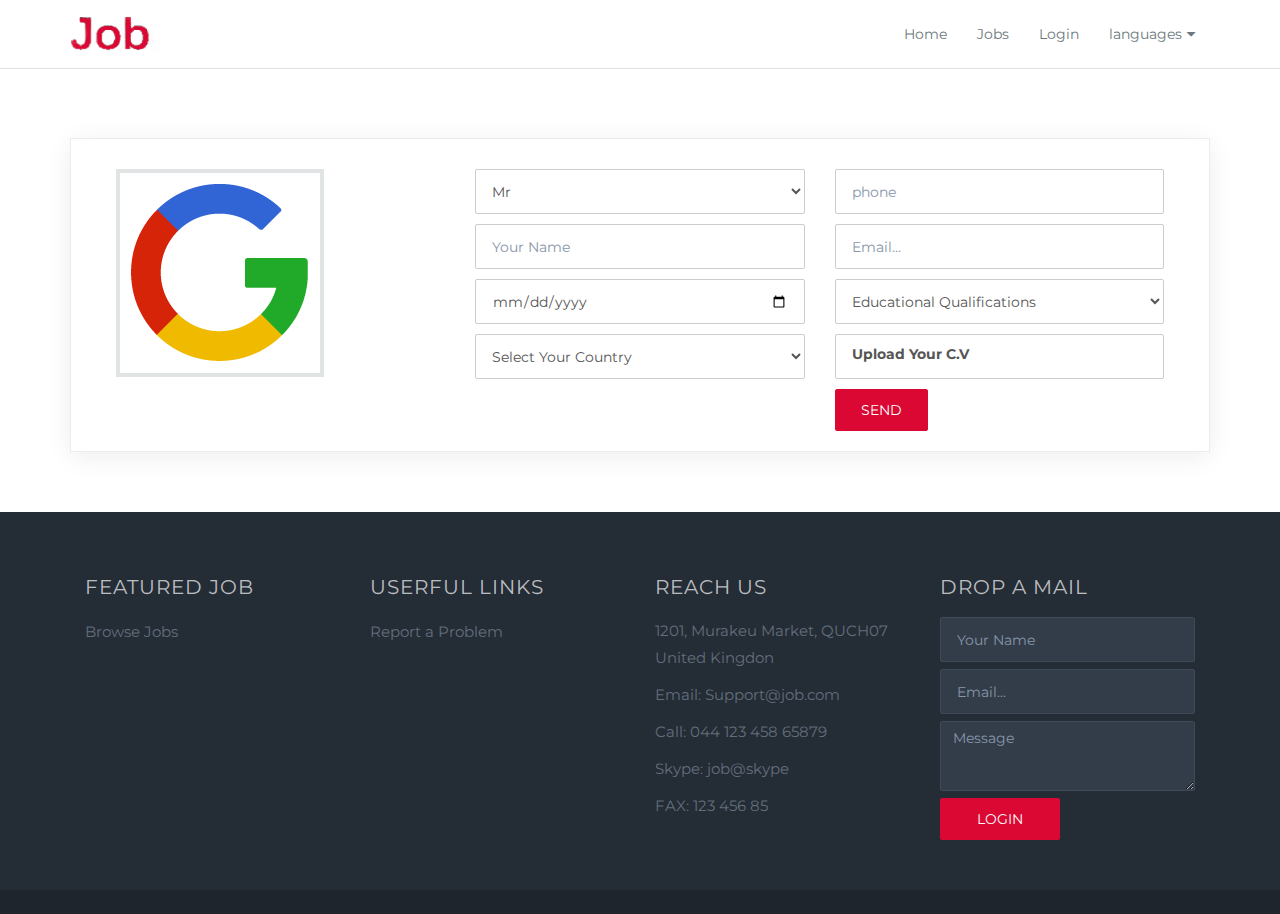
==== commit 837cb04d: "added features" ====
--- a/apply-form.html
+++ b/apply-form.html
@@ -34,17 +34,20 @@
 				<!-- Collect the nav links, forms, and other content for toggling -->
 				<div class="collapse navbar-collapse" id="navbar-menu">
 					<ul class="nav navbar-nav navbar-right" data-in="fadeInDown" data-out="fadeOutUp">
-							<li><a href="index.html">Home</a></li> 
+							<li><a href="/job-job">Home</a></li> 
 							<!-- <li><a href="login.html">Login</a></li> -->
 							<li><a href="browse-job.html">Jobs</a></li> 
+							<li><a href="login.html">Login</a></li> 
 							<li class="dropdown">
 								<a href="#" class="dropdown-toggle" data-toggle="dropdown">languages</a>
 								<ul class="dropdown-menu animated fadeOutUp" style="display: none; opacity: 1;">
 									<li class="active"><a href="#">English</a></li>
+									<li><a href="">Persian</a></li>
 									<li><a href="#">عربي</a></li>
 									<li><a href="">日本語</a></li>
 									<li><a href="">සිංහල</a></li>
 									<li><a href="">தமிழ்</a></li>
+									
 									
 									
 								</ul>
@@ -184,7 +187,7 @@
 			</div>
 			<div class="copy-right">
 
-			 <p>&copy;Copyright 2022 Hossam Hassan | Design By <a href="https://github.com/hossam20520">hossam20520</a></p>
+			 <!-- <p>&copy;Copyright 2022 Hossam Hassan | Design By <a href="https://github.com/hossam20520">hossam20520</a></p> -->
 			</div>
 		</footer>
 		 
